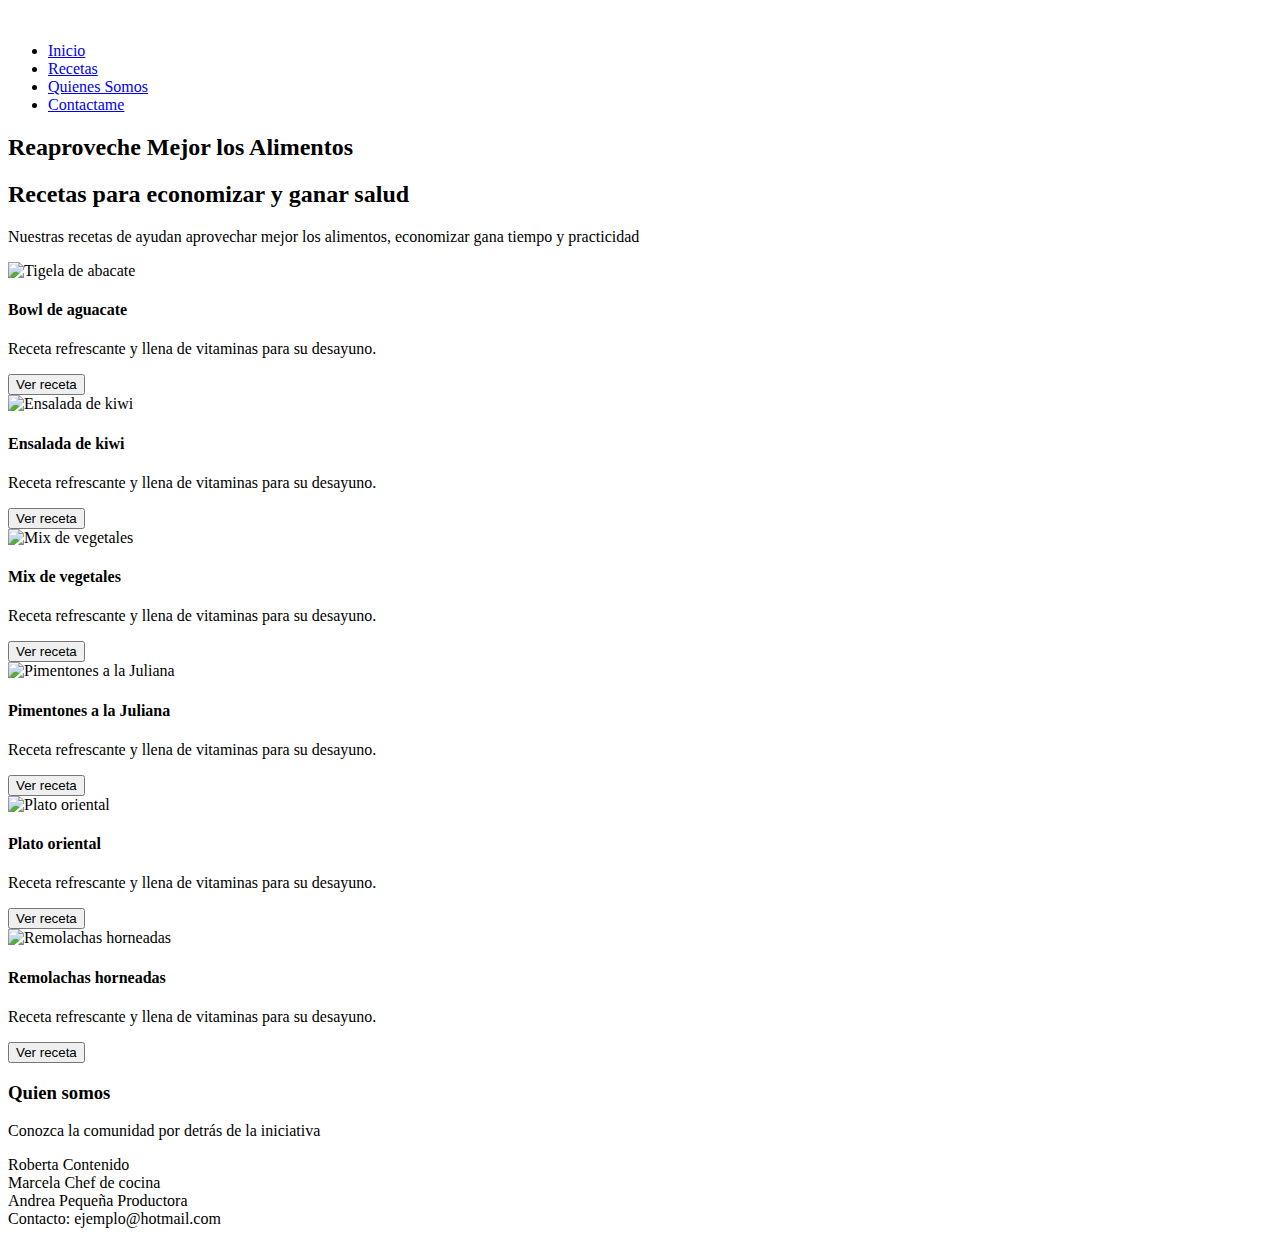
==== index.html @ ae687ed9 "cambio de archivos" ====
<!DOCTYPE html>
<html lang="pt-BR">
    <head>
        <link href="https://fonts.googleapis.com/css?family=Pacifico|Roboto:100,300,400,500,700,900" rel="stylesheet" />
        <meta charset="UTF-8" />
        <meta name="viewport" content="width=device-width, initial-scale=1.0" />
        <meta http-equiv="X-UA-Compatible" content="ie=edge" />
        <title>Fruta & Fruto</title>
        <link href="./assets/css/normalize.css" rel="stylesheet" />
        <link href="./assets/css/reset.css" rel="stylesheet" />
        <link href="./assets/css/header.css" rel="stylesheet" />
        <link href="./assets/css/banner.css" rel="stylesheet" />
        <link href="./assets/css/sobre.css" rel="stylesheet" />
        <link href="./assets/css/recetas.css" rel="stylesheet" />
        <link href="./assets/css/quienesSomos.css" rel="stylesheet" />
        <link href="./assets/css/personas.css" rel="stylesheet" />
        <link href="./assets/css/footer.css" rel="stylesheet" />
        <link href="./assets/css/mediaQuery.css" rel="stylesheet" />
    </head>
    <body>
    <header class="header">
        <img class="header__logo" src="./assets/img/logo.jpg" alt="">
        <nav class="menu">
            <ul class="menu__list">
                <li class="menu__items"><a class="menu__link activo"  href="#">Inicio</a></li>
                <li class="menu__items"><a class="menu__link" href="#">Recetas</a></li>
                <li class="menu__items"><a class="menu__link" href="#">Quienes Somos</a></li>
                <li class="menu__items"><a class="menu__link" href="#">Contactame</a></li>
            </ul>
        </nav>
    </header>
    <section class="banner">
        <div class="banner__img" > </div>
        <h2 class="banner__title">Reaproveche Mejor los Alimentos</h2>
    </section>
    <section class="sobre">
        <h2 class="sobre__title">Recetas para economizar y ganar salud</h2>
        <p class="sobre__description">Nuestras recetas de ayudan aprovechar mejor los alimentos, economizar gana tiempo y practicidad</p>
    </section>
    <section class="recetas">
        <div class="receta">
            <img alt="Tigela de abacate" class="receta__imagen" src="./assets/img/recetas/bowl-de-aguacate.jpg" />
            <div class="receta__contenido">
                <h4 class="receta__titulo">Bowl de aguacate</h4>
                <p class="receta__descripcion">Receta refrescante y llena de vitaminas para su desayuno.</p>
                <button class="receta__boton">Ver receta</button>
            </div>
        </div>
        <div class="receta">
            <img alt="Ensalada de kiwi" class="receta__imagen" src="./assets/img/recetas/ensalada-de-kiwi.jpg" />
            <div class="receta__contenido">
                <h4 class="receta__titulo">Ensalada de kiwi</h4>
                <p class="receta__descripcion">Receta refrescante y llena de vitaminas para su desayuno.</p>
                <button class="receta__boton">Ver receta</button>
            </div>
        </div>
        <div class="receta">
            <img alt="Mix de vegetales" class="receta__imagen" src="./assets/img/recetas/mix-de-vegetales.jpg" />
            <div class="receta__contenido">
                <h4 class="receta__titulo">Mix de vegetales</h4>
                <p class="receta__descripcion">Receta refrescante y llena de vitaminas para su desayuno.</p>
                <button class="receta__boton">Ver receta</button>
            </div>
        </div>
        <div class="receta">
            <img alt="Pimentones a la Juliana" class="receta__imagen" src="./assets/img/recetas/pimentones-a-la-juliana.jpg" />
            <div class="receta__contenido">
                <h4 class="receta__titulo">Pimentones a la Juliana</h4>
                <p class="receta__descripcion">Receta refrescante y llena de vitaminas para su desayuno.</p>
                <button class="receta__boton">Ver receta</button>
            </div>
        </div>
        <div class="receta">
            <img alt="Plato oriental" class="receta__imagen" src="./assets/img/recetas/plato-oriental.jpg" />
            <div class="receta__contenido">
                <h4 class="receta__titulo">Plato oriental</h4>
                <p class="receta__descripcion">Receta refrescante y llena de vitaminas para su desayuno.</p>
                <button class="receta__boton">Ver receta</button>
            </div>
        </div>
        <div class="receta">
            <img alt="Remolachas horneadas" class="receta__imagen" src="./assets/img/recetas/remolachas-horneadas.jpg" />
            <div class="receta__contenido">
                <h4 class="receta__titulo">Remolachas horneadas</h4>
                <p class="receta__descripcion">Receta refrescante y llena de vitaminas para su desayuno.</p>
                <button class="receta__boton">Ver receta</button>
            </div>
        </div>
    </section>
    <section class="quienes__somos">
        <h3 class="quienes-somos__titulo">Quien somos</h3>
        <p class="quienes-somos__descripcion">Conozca la comunidad por detrás de la iniciativa</p>
        <div class="personas">
            <div class="persona">
                <div class="persona__imagen persona__imagen--roberta"></div>
                <span class="persona__nombre">Roberta</span>
                <span class="persona__funcion">Contenido</span>
            </div>
            <div class="persona">
                <div class="persona__imagen persona__imagen--marcela"></div>
                <span class="persona__nombre">Marcela</span>
                <span class="persona__funcion">Chef de cocina</span>
            </div>
            <div class="persona">
                <div class="persona__imagen persona__imagen--andrea"></div>
                <span class="persona__nombre">Andrea</span>
                <span class="persona__funcion">Pequeña Productora</span>
            </div>
        </div>
    </section>
    <footer class="footer">
        Contacto: ejemplo@hotmail.com
    </footer>
    </body>
</html>
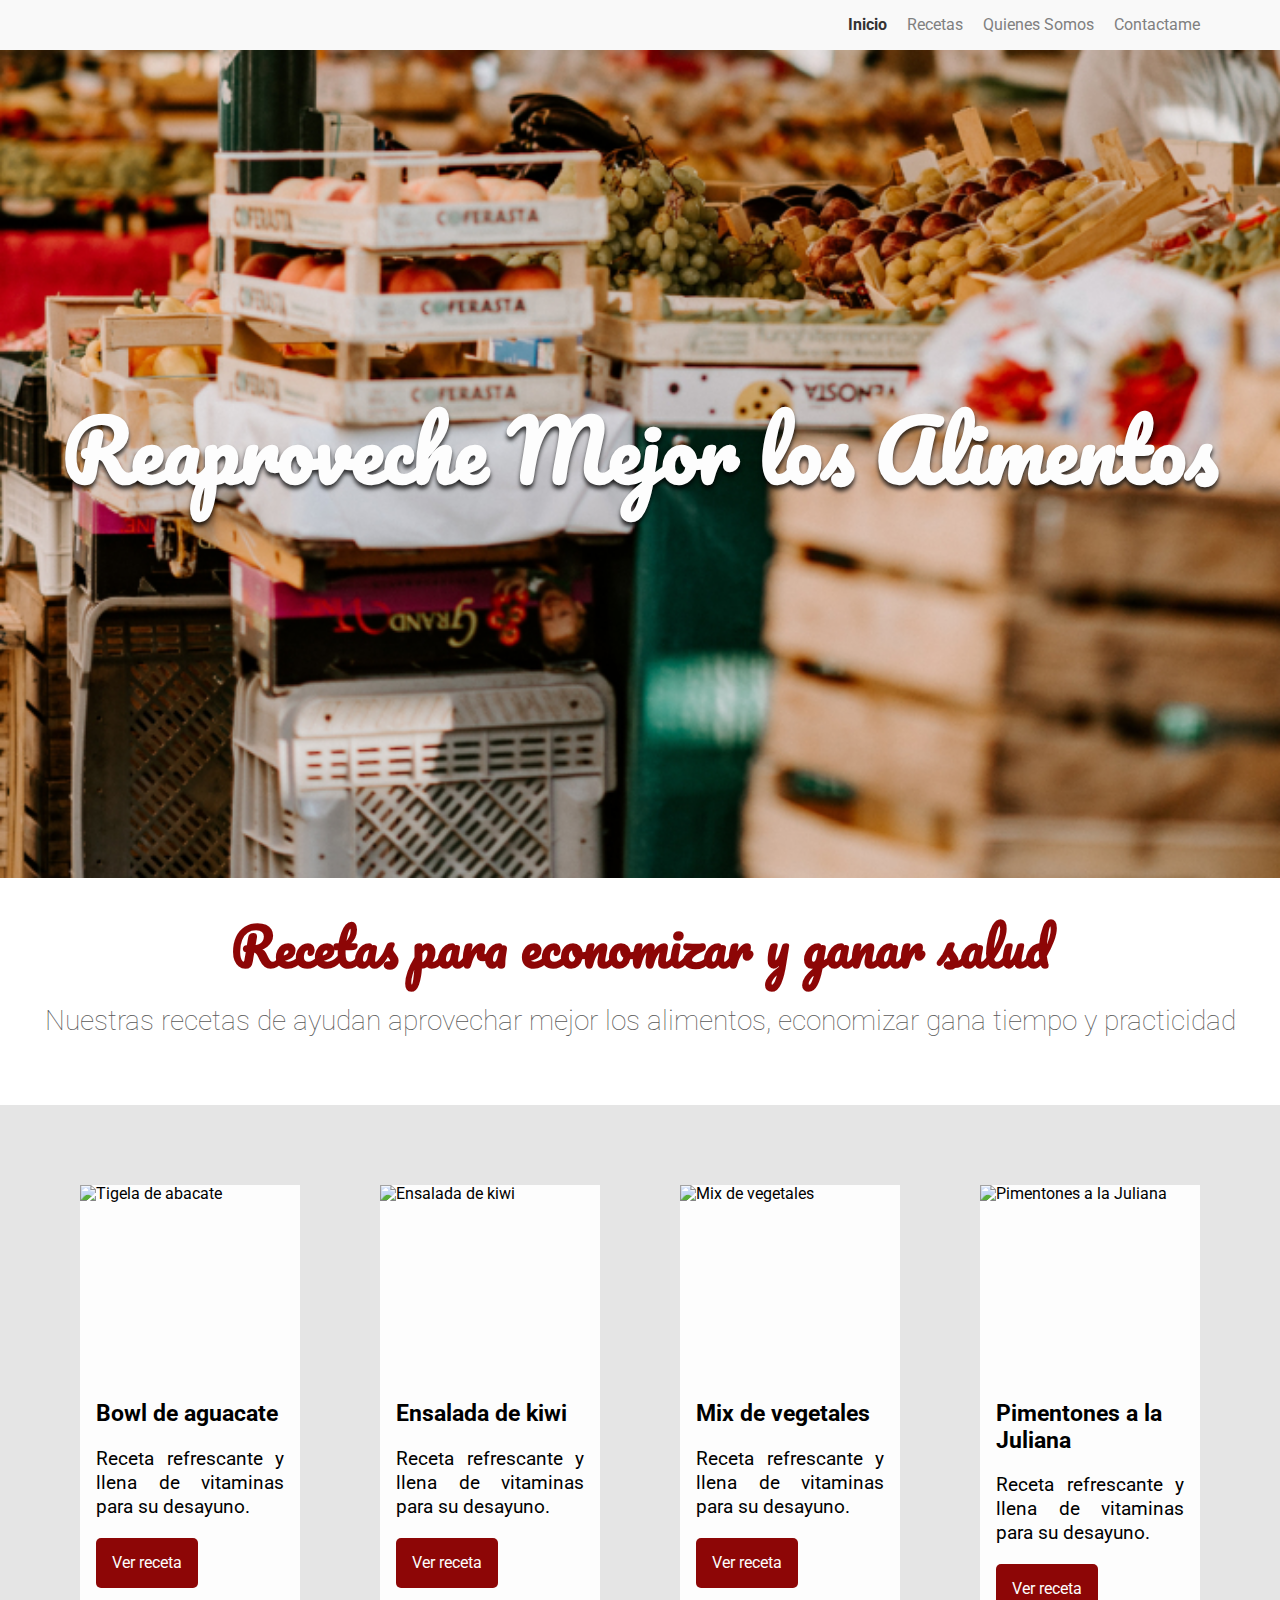
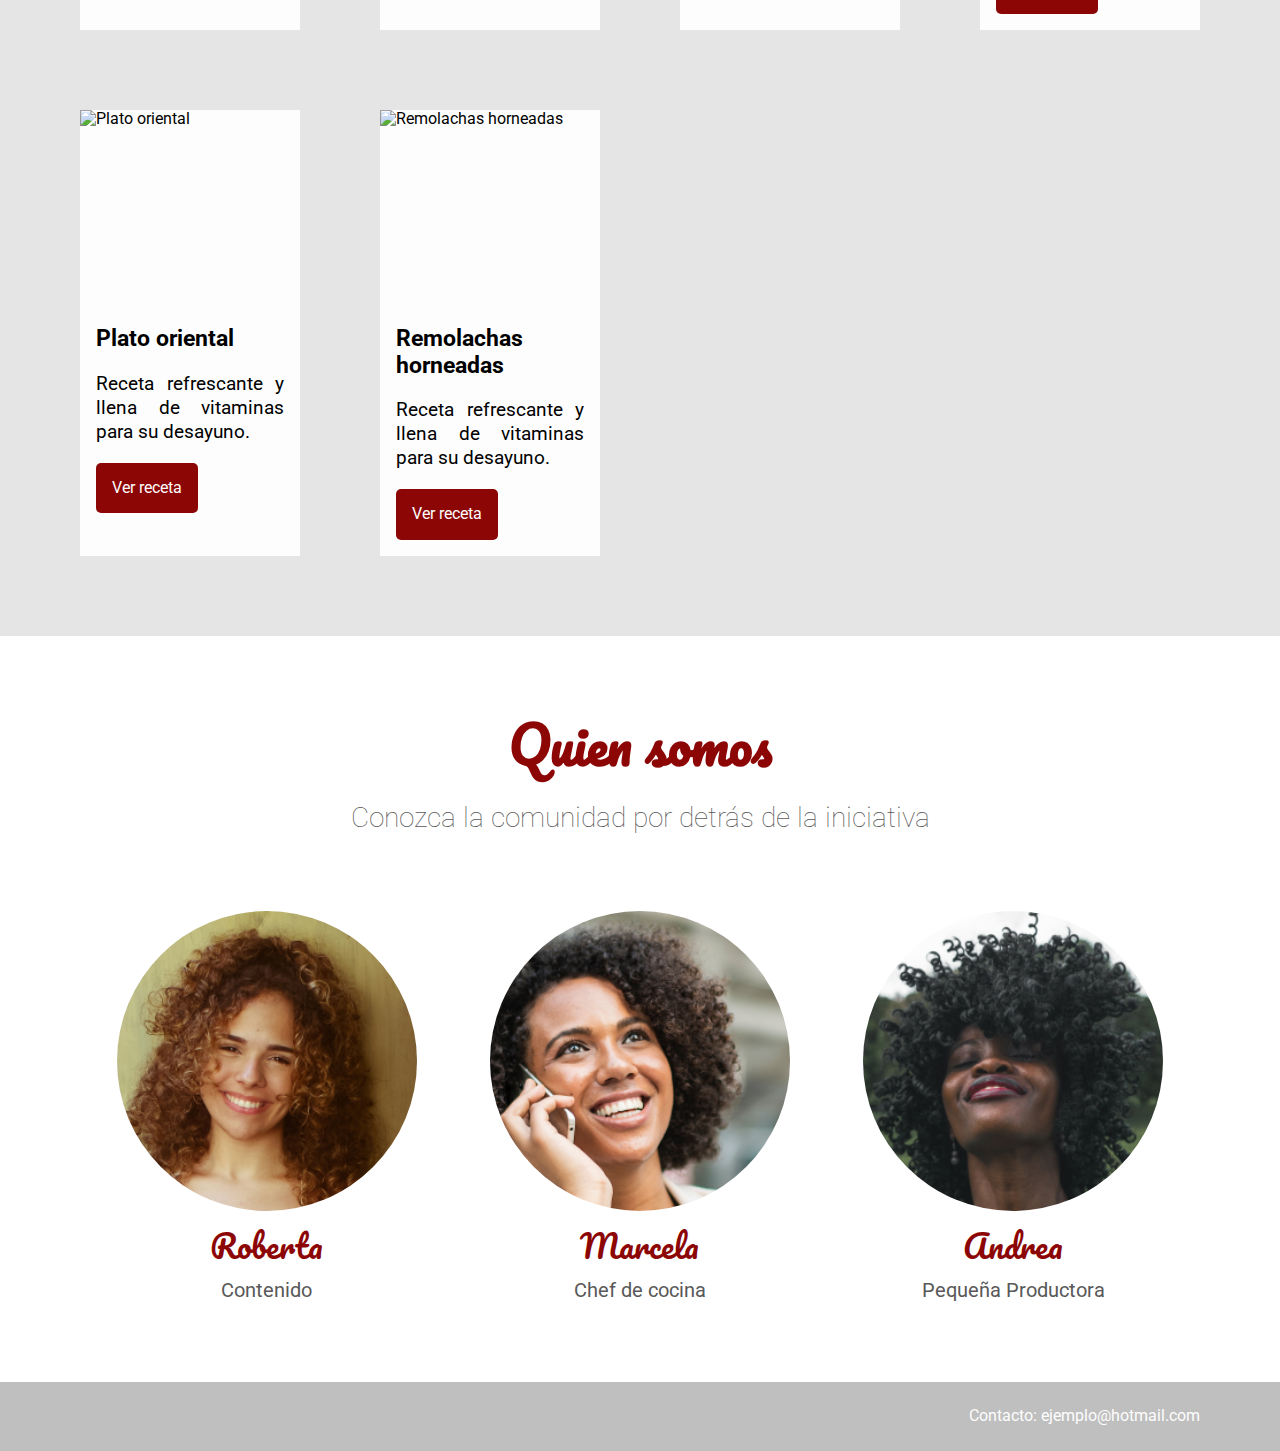
==== commit 190c60d9: "cambio en nombre de archivo" ====
--- a/index.html
+++ b/index.html
@@ -6,16 +6,16 @@
         <meta name="viewport" content="width=device-width, initial-scale=1.0" />
         <meta http-equiv="X-UA-Compatible" content="ie=edge" />
         <title>Fruta & Fruto</title>
-        <link href="./assets/css/normalize.css" rel="stylesheet" />
-        <link href="./assets/css/reset.css" rel="stylesheet" />
-        <link href="./assets/css/header.css" rel="stylesheet" />
-        <link href="./assets/css/banner.css" rel="stylesheet" />
-        <link href="./assets/css/sobre.css" rel="stylesheet" />
-        <link href="./assets/css/recetas.css" rel="stylesheet" />
-        <link href="./assets/css/quienesSomos.css" rel="stylesheet" />
-        <link href="./assets/css/personas.css" rel="stylesheet" />
-        <link href="./assets/css/footer.css" rel="stylesheet" />
-        <link href="./assets/css/mediaQuery.css" rel="stylesheet" />
+        <link href="arquitectura-css-assets/assets/css/normalize.css" rel="stylesheet" />
+        <link href="arquitectura-css-assets/assets/css/reset.css" rel="stylesheet" />
+        <link href="arquitectura-css-assets/assets/css/header.css" rel="stylesheet" />
+        <link href="arquitectura-css-assets/assets/css/banner.css" rel="stylesheet" />
+        <link href="arquitectura-css-assets/assets/css/sobre.css" rel="stylesheet" />
+        <link href="arquitectura-css-assets/assets/css/recetas.css" rel="stylesheet" />
+        <link href="arquitectura-css-assets/assets/css/quienesSomos.css" rel="stylesheet" />
+        <link href="arquitectura-css-assets/assets/css/personas.css" rel="stylesheet" />
+        <link href="arquitectura-css-assets/assets/css/footer.css" rel="stylesheet" />
+        <link href="arquitectura-css-assets/assets/css/mediaQuery.css" rel="stylesheet" />
     </head>
     <body>
     <header class="header">
--- a/arquitectura-css-assets/assets/css/header.css
+++ b/arquitectura-css-assets/assets/css/header.css
@@ -0,0 +1,34 @@
+.header{
+    background: #f9f9f9;
+    display: flex;
+    align-items: center;    
+    justify-content: space-between;
+    padding-left: 2rem;
+    padding-right: 2rem;
+}
+
+.menu__list{
+    display: flex;
+}
+
+.menu__items{
+    list-style: none;
+}
+.menu__items:last-child .menu__link{
+    margin-right: 0;
+}
+
+.menu__link{
+    text-decoration: none;
+    color: #808080;
+    margin-right: 1.25rem;
+}
+
+.menu__link.activo{
+    color: #333333;
+    font-weight: bold;
+}
+
+.menu__link:hover{
+    text-decoration: underline;
+}--- a/arquitectura-css-assets/assets/css/banner.css
+++ b/arquitectura-css-assets/assets/css/banner.css
@@ -0,0 +1,17 @@
+.banner__title{
+    width: 100%;
+    color: #fdfdfd;
+    font-family: Pacifico, cursive;
+    position: absolute;
+    left: 50%;
+    top: 50%;
+    text-align: center;
+    text-shadow: 0 4px 4px rgb(0, 0, 0, 0.75);
+    transform: translate(-50%, -50%);
+}
+.banner__img{
+    background: url("../../assets/img/banner.jpg") no-repeat center / cover;
+    width: 100%;
+
+
+}--- a/arquitectura-css-assets/assets/css/sobre.css
+++ b/arquitectura-css-assets/assets/css/sobre.css
@@ -0,0 +1,14 @@
+.sobre{
+    text-align: center;
+    padding: 2.5rem;
+}
+.sobre__title{
+    color: #8d0606;
+    font-family: Pacifico, cursive;
+    font-size: 3.1875rem;
+}
+.sobre__description{
+    color: #595959;
+    font-size: 1.75rem;
+    font-weight: 100;
+}--- a/arquitectura-css-assets/assets/css/recetas.css
+++ b/arquitectura-css-assets/assets/css/recetas.css
@@ -0,0 +1,37 @@
+.recetas{
+    background: #e5e5e5;
+    display: flex;
+    flex-wrap: wrap;
+    padding: 5rem 0 0 5rem;
+}
+.receta{
+    background: #fdfdfd;
+    display: flex;
+    flex-direction: column;
+    margin-bottom: 5rem;
+    margin-right: 5rem;
+    width: calc(25% - 5rem);
+}
+.receta__imagen{
+    height: 200px;
+}
+.receta__titulo{
+    color: #000000;
+    font-size: 1.4375rem;
+}
+.receta__descripcion{
+    color: #000000;
+    font-size: 1.1875rem;
+    line-height: 1.5rem;
+    text-align: justify;
+}
+.receta__contenido{
+    padding: 1rem;
+}
+.receta__boton{
+    background: #8d0606;
+    border: none;
+    border-radius: 5px;
+    color: #fdfdfd;
+    padding: 1rem;
+}--- a/arquitectura-css-assets/assets/css/quienesSomos.css
+++ b/arquitectura-css-assets/assets/css/quienesSomos.css
@@ -0,0 +1,17 @@
+.quienes__somos{
+    padding: 5rem;
+    text-align: center;
+}
+
+.quienes-somos__titulo{
+    color: #8d0606;
+    font-family: Pacifico, cursive;
+    font-size: 3.1875rem;
+    margin-bottom: 1rem;
+}
+
+.quienes-somos__descripcion{
+    color: #595959;
+    font-size: 1.75rem;
+    font-weight: 100;
+}
--- a/arquitectura-css-assets/assets/css/personas.css
+++ b/arquitectura-css-assets/assets/css/personas.css
@@ -0,0 +1,36 @@
+.personas{
+    display: flex;
+    justify-content: space-around;
+    padding-top: 3rem;
+}
+.persona{
+    display: flex;
+    flex-direction: column;
+}
+.persona__nombre{
+    color: #8d0606;
+    margin: 1rem 0;
+    font-family: Pacifico, cursive;
+    font-size: 2rem;
+}
+.persona__funcion{
+    color: #595959;
+    font-size: 1.25rem;
+}
+.persona__imagen--roberta{
+    background-image: url("../../assets/img/personas/roberta.jpg");
+}
+.persona__imagen--marcela{
+    background: url("../../assets/img/personas/marcela.jpg");
+}
+.persona__imagen--andrea{
+    background: url("../../assets/img/personas/andrea.jpg");
+}
+.persona__imagen{
+    width: 300px;
+    height: 300px;
+    background-size: cover;
+    background-position: center;
+    background-repeat: no-repeat;
+    border-radius: 100%;
+}--- a/arquitectura-css-assets/assets/css/footer.css
+++ b/arquitectura-css-assets/assets/css/footer.css
@@ -0,0 +1,6 @@
+.footer{
+    background: #bfbfbf;
+    color: #fdfdfd;
+    text-align: right;
+    padding: 1.5625rem 5rem;
+}--- a/arquitectura-css-assets/assets/css/mediaQuery.css
+++ b/arquitectura-css-assets/assets/css/mediaQuery.css
@@ -0,0 +1,46 @@
+@media screen and (min-width: 0){
+    .header{
+        justify-content: center;
+        padding: 0 1rem;
+    }
+
+}
+@media screen and (min-width: 768px){
+    .header{
+        justify-content: space-between;
+        padding: 0 5rem;
+    }
+
+}
+@media screen and (min-width: 0){
+    .header__logo{
+        display: none;
+    }
+
+}
+@media screen and (min-width: 768px){
+    .header__logo{
+        display: block;
+    }
+
+}
+@media screen and (min-width: 0){
+    .banner__img{
+        height: calc(100vh - 51px);
+    }
+}
+@media screen and (min-width: 768px){
+    .banner__img{
+        height: calc(100vh - 72px);
+    }
+}
+@media screen and (min-width: 0){
+    .banner__title{
+        font-size: 3rem;
+    }
+}
+@media screen and (min-width: 768px){
+    .banner__title{
+        font-size: 5.0625rem;
+    }
+}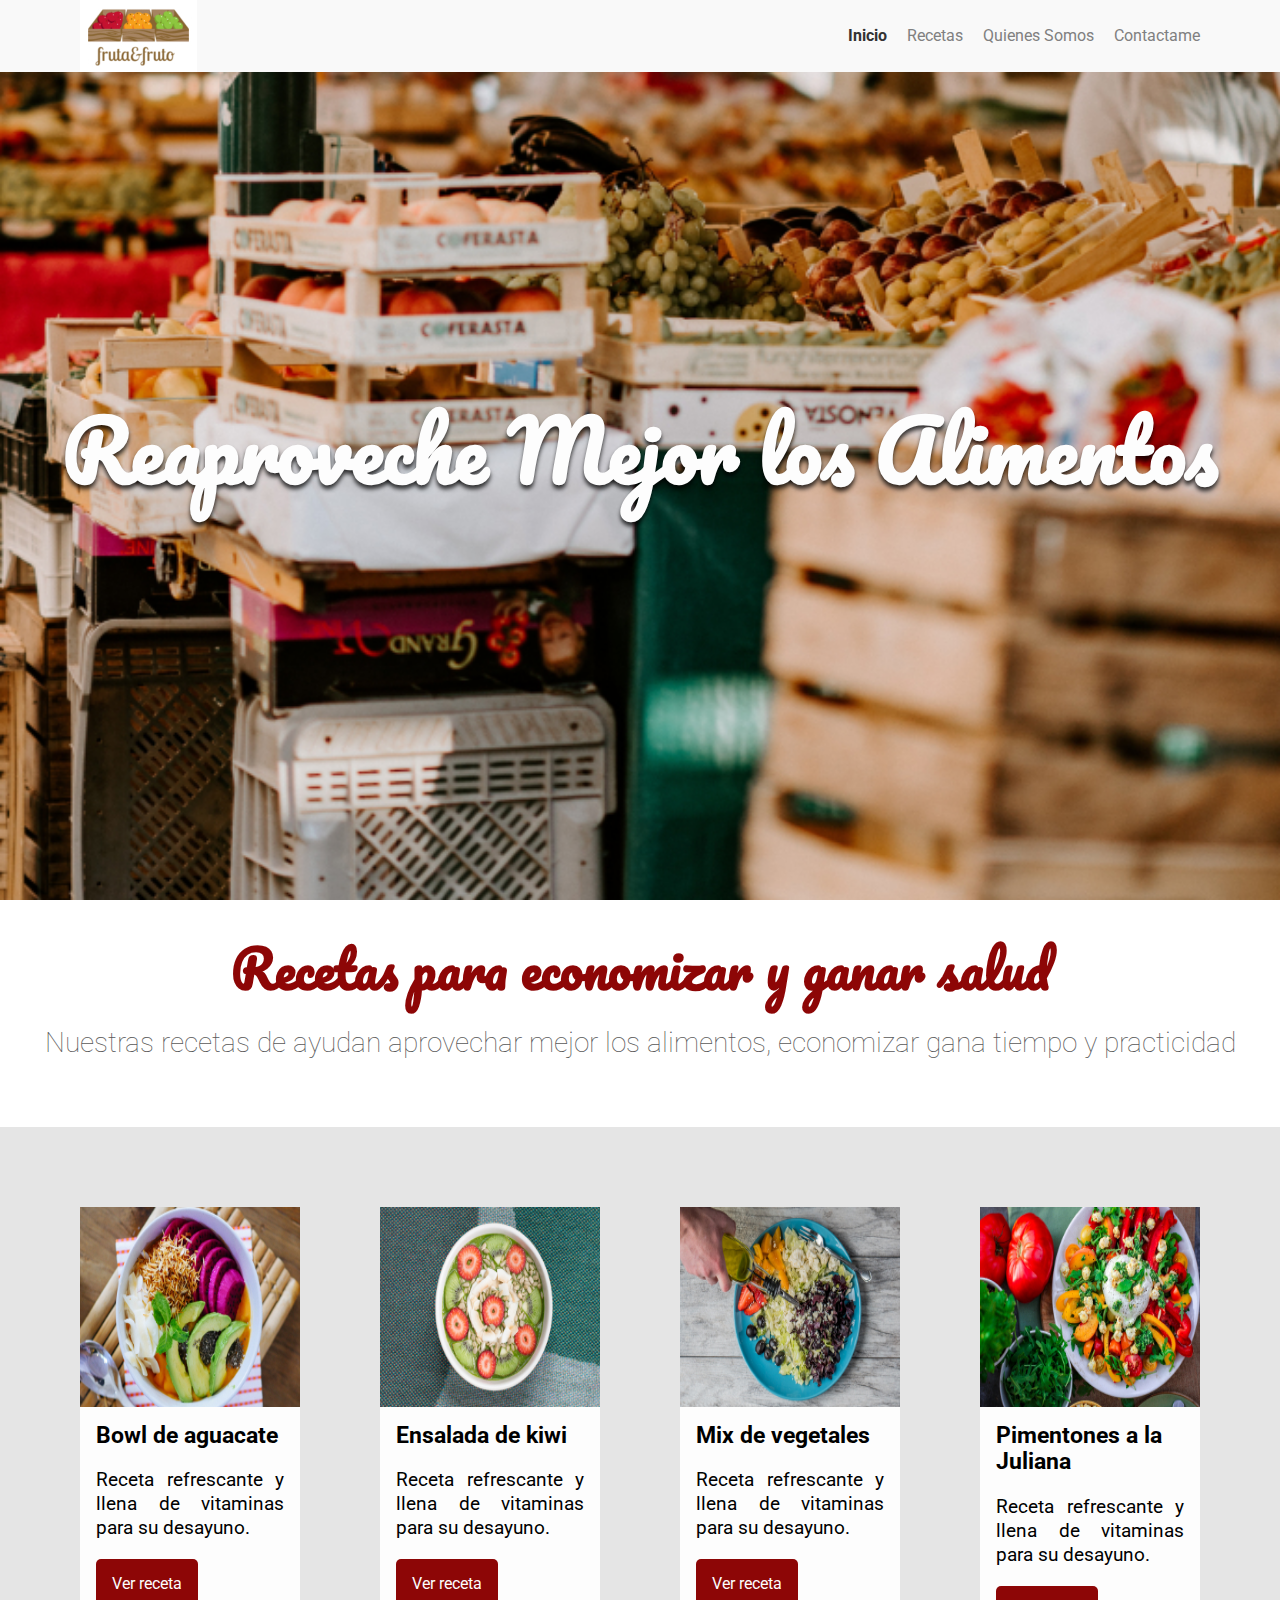
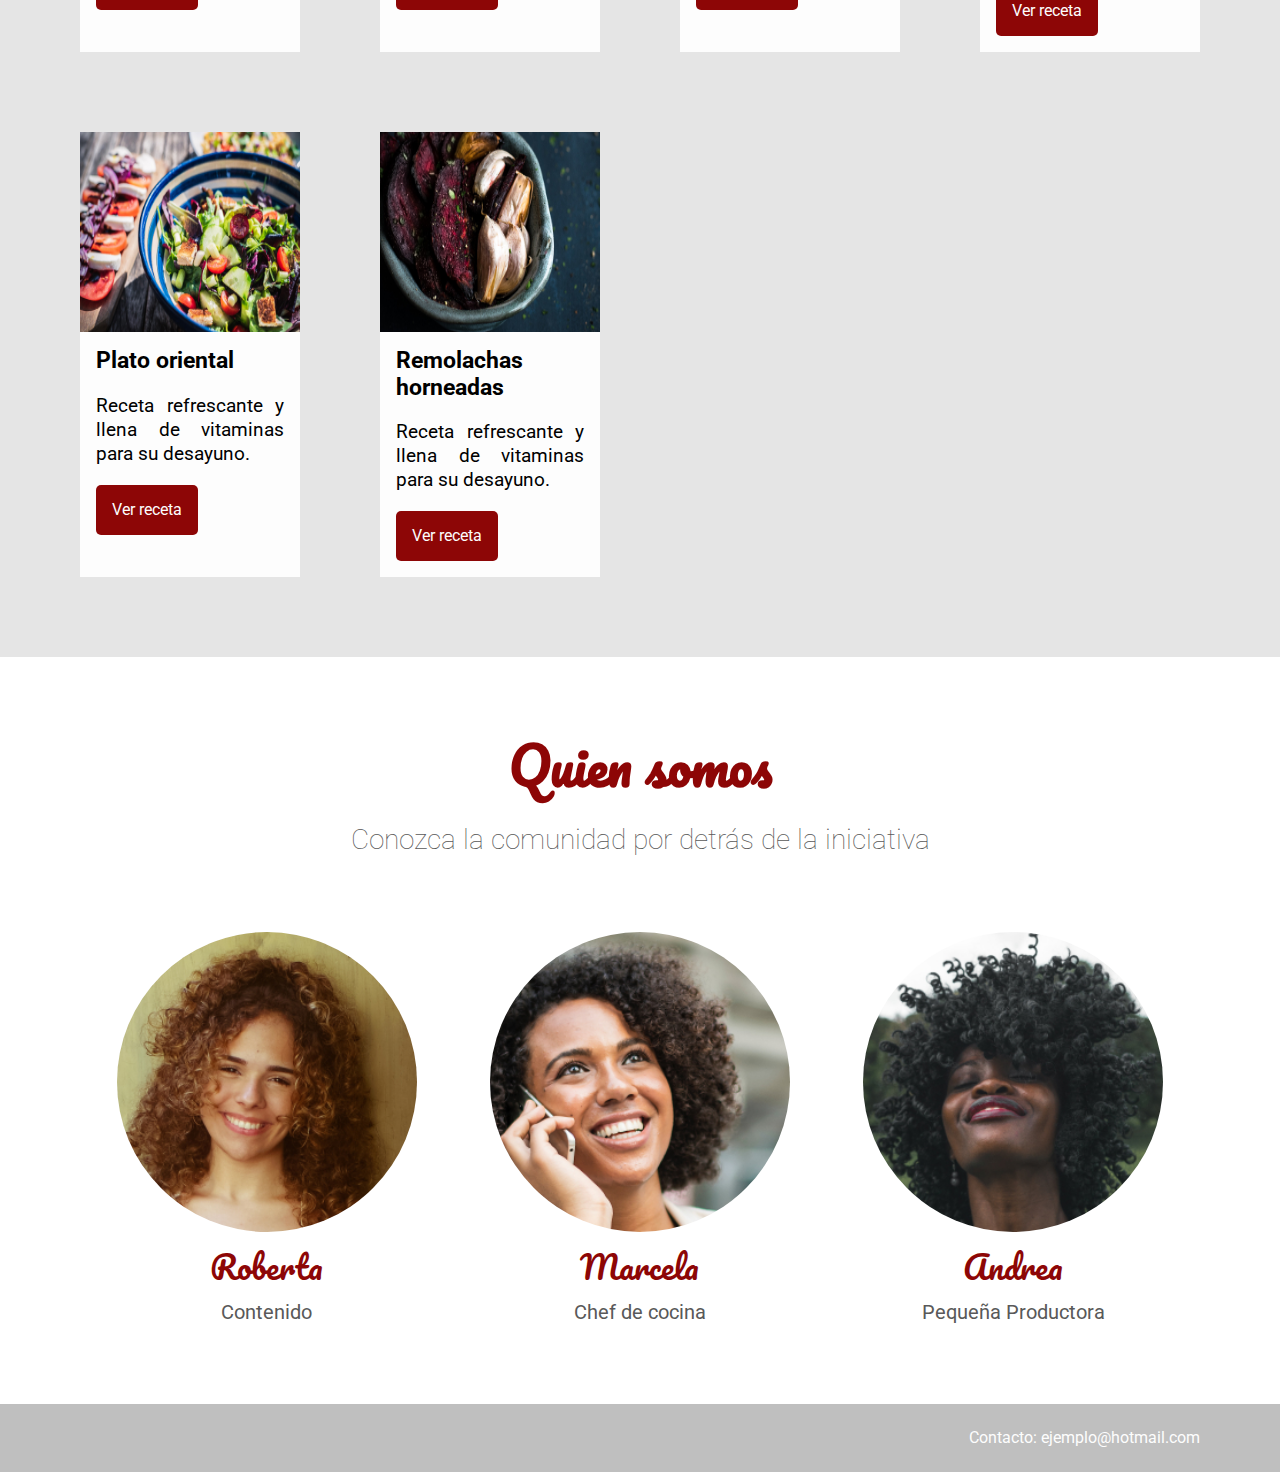
==== commit 6c923ffb: "cambio en imagenes" ====
--- a/index.html
+++ b/index.html
@@ -19,7 +19,7 @@
     </head>
     <body>
     <header class="header">
-        <img class="header__logo" src="./assets/img/logo.jpg" alt="">
+        <img class="header__logo" src="arquitectura-css-assets/assets/img/logo.jpg" alt="">
         <nav class="menu">
             <ul class="menu__list">
                 <li class="menu__items"><a class="menu__link activo"  href="#">Inicio</a></li>
@@ -39,7 +39,7 @@
     </section>
     <section class="recetas">
         <div class="receta">
-            <img alt="Tigela de abacate" class="receta__imagen" src="./assets/img/recetas/bowl-de-aguacate.jpg" />
+            <img alt="Tigela de abacate" class="receta__imagen" src="arquitectura-css-assets/assets/img/recetas/bowl-de-aguacate.jpg" />
             <div class="receta__contenido">
                 <h4 class="receta__titulo">Bowl de aguacate</h4>
                 <p class="receta__descripcion">Receta refrescante y llena de vitaminas para su desayuno.</p>
@@ -47,7 +47,7 @@
             </div>
         </div>
         <div class="receta">
-            <img alt="Ensalada de kiwi" class="receta__imagen" src="./assets/img/recetas/ensalada-de-kiwi.jpg" />
+            <img alt="Ensalada de kiwi" class="receta__imagen" src="arquitectura-css-assets/assets/img/recetas/ensalada-de-kiwi.jpg" />
             <div class="receta__contenido">
                 <h4 class="receta__titulo">Ensalada de kiwi</h4>
                 <p class="receta__descripcion">Receta refrescante y llena de vitaminas para su desayuno.</p>
@@ -55,7 +55,7 @@
             </div>
         </div>
         <div class="receta">
-            <img alt="Mix de vegetales" class="receta__imagen" src="./assets/img/recetas/mix-de-vegetales.jpg" />
+            <img alt="Mix de vegetales" class="receta__imagen" src="arquitectura-css-assets/assets/img/recetas/mix-de-vegetales.jpg" />
             <div class="receta__contenido">
                 <h4 class="receta__titulo">Mix de vegetales</h4>
                 <p class="receta__descripcion">Receta refrescante y llena de vitaminas para su desayuno.</p>
@@ -63,7 +63,7 @@
             </div>
         </div>
         <div class="receta">
-            <img alt="Pimentones a la Juliana" class="receta__imagen" src="./assets/img/recetas/pimentones-a-la-juliana.jpg" />
+            <img alt="Pimentones a la Juliana" class="receta__imagen" src="arquitectura-css-assets/assets/img/recetas/pimentones-a-la-juliana.jpg" />
             <div class="receta__contenido">
                 <h4 class="receta__titulo">Pimentones a la Juliana</h4>
                 <p class="receta__descripcion">Receta refrescante y llena de vitaminas para su desayuno.</p>
@@ -71,7 +71,7 @@
             </div>
         </div>
         <div class="receta">
-            <img alt="Plato oriental" class="receta__imagen" src="./assets/img/recetas/plato-oriental.jpg" />
+            <img alt="Plato oriental" class="receta__imagen" src="arquitectura-css-assets/assets/img/recetas/plato-oriental.jpg" />
             <div class="receta__contenido">
                 <h4 class="receta__titulo">Plato oriental</h4>
                 <p class="receta__descripcion">Receta refrescante y llena de vitaminas para su desayuno.</p>
@@ -79,7 +79,7 @@
             </div>
         </div>
         <div class="receta">
-            <img alt="Remolachas horneadas" class="receta__imagen" src="./assets/img/recetas/remolachas-horneadas.jpg" />
+            <img alt="Remolachas horneadas" class="receta__imagen" src="arquitectura-css-assets/assets/img/recetas/remolachas-horneadas.jpg" />
             <div class="receta__contenido">
                 <h4 class="receta__titulo">Remolachas horneadas</h4>
                 <p class="receta__descripcion">Receta refrescante y llena de vitaminas para su desayuno.</p>
